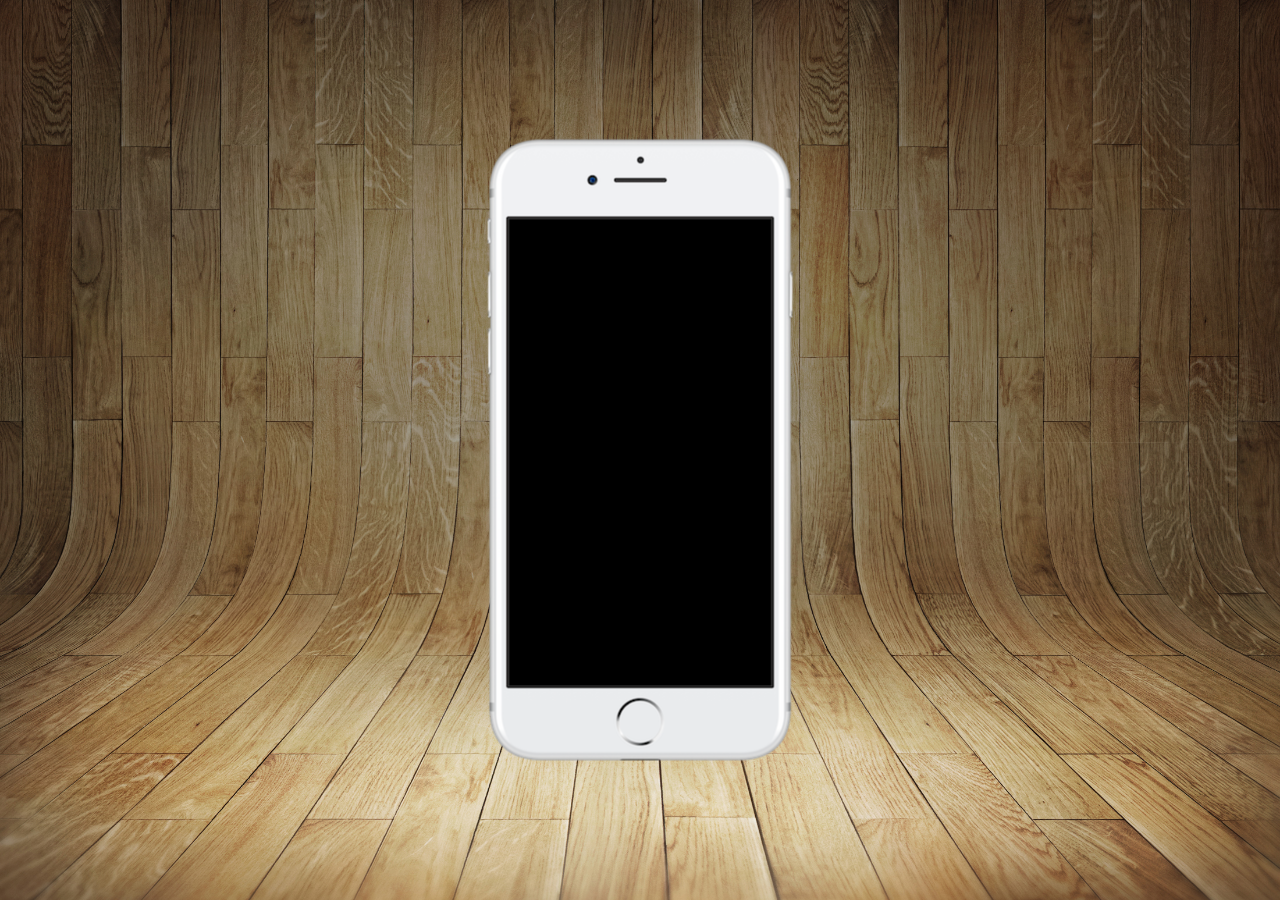
==== index.html @ 51a12d2a "inicio do projeto, colocando imagens de fundo e do telefone." ====
<!DOCTYPE html>
<html lang="pt-br">
<head>
    <meta charset="UTF-8">
    <meta name="viewport" content="width=device-width, initial-scale=1.0">
    <link rel="shortcut icon" href="triforce-favicon.png" type="image/x-icon">
    <link rel="stylesheet" href="/estilos/style.css">
    <title>Projeto Redes Sociais</title>
</head>
<body>
    <main>
        <section id="telefone">

        </section>
        <section id="redes-sociais">

        </section>
    </main>
    
</body>
</html>
---- estilos/style.css ----
@charset "UTF-8";

* {
    margin: 0px;
    padding: 0px;
    font-family: Arial, Helvetica, sans-serif;
}

html, body {
    height: 100vh;
    width: 100vw;
    background-color: black;
}

body {
    background: url('../imagens/fundo-madeira.jpg')
    no-repeat top center;
    background-size: cover;
    background-attachment: fixed;
}

main {
    position: relative;
    height: 100vh;
}

section#telefone {
    position: absolute;
    top: 50%;
    left: 50%;
    transform: translate(-50%, -50%);
    height: 627px;
    width: 311px;
    background: url('../imagens/frame-iphone.png') no-repeat;
}
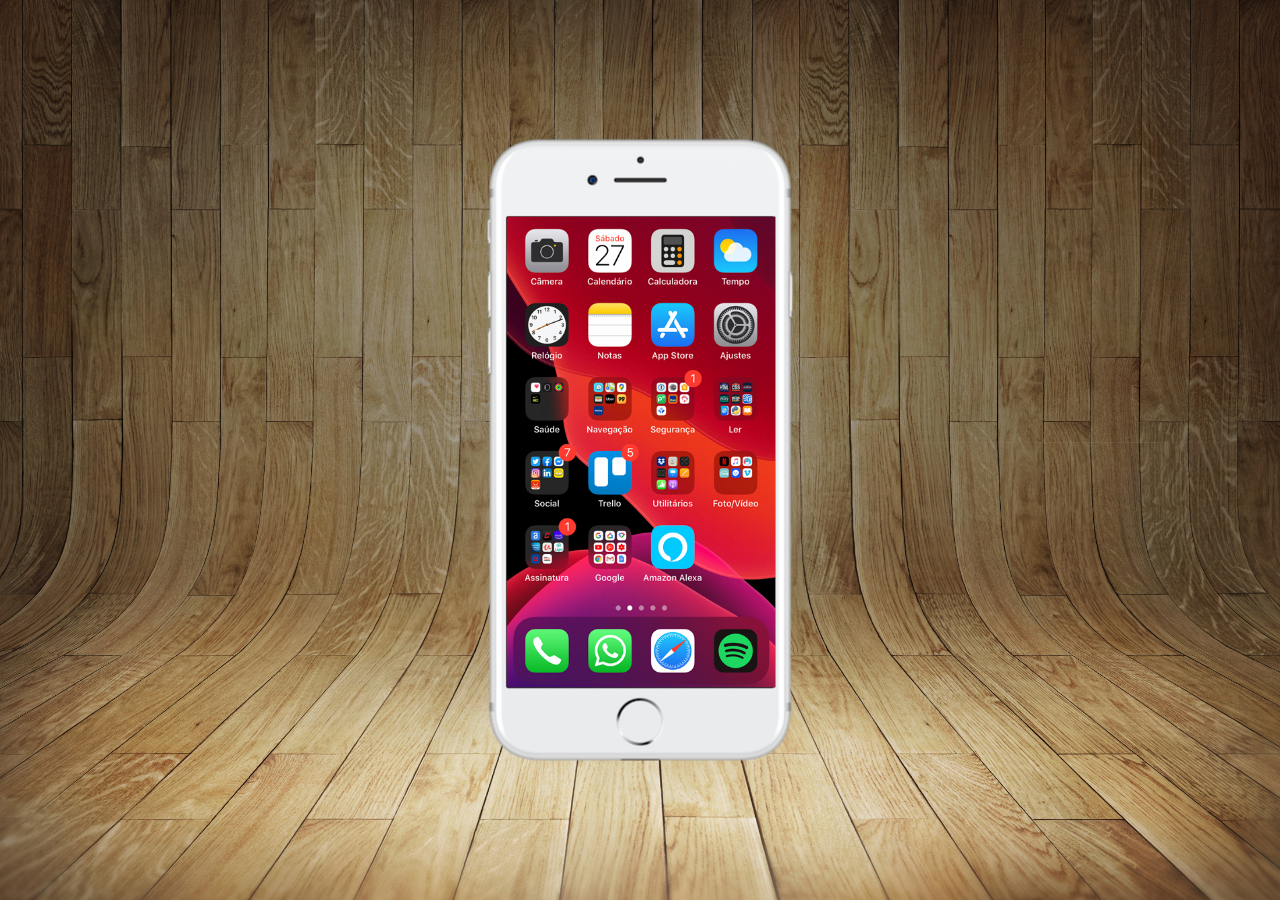
==== commit 6dd5796b: "criada a tela home" ====
--- a/index.html
+++ b/index.html
@@ -10,7 +10,9 @@
 <body>
     <main>
         <section id="telefone">
+            <iframe src="home.html" name="tela" id="tela" frameborder="0">
 
+            </iframe>
         </section>
         <section id="redes-sociais">
 
--- a/estilos/style.css
+++ b/estilos/style.css
@@ -32,4 +32,12 @@
     height: 627px;
     width: 311px;
     background: url('../imagens/frame-iphone.png') no-repeat;
+}
+
+iframe#tela {
+    position: relative;
+    top: 80px;
+    left: 22px;
+    width: 269px;
+    height: 471px;
 }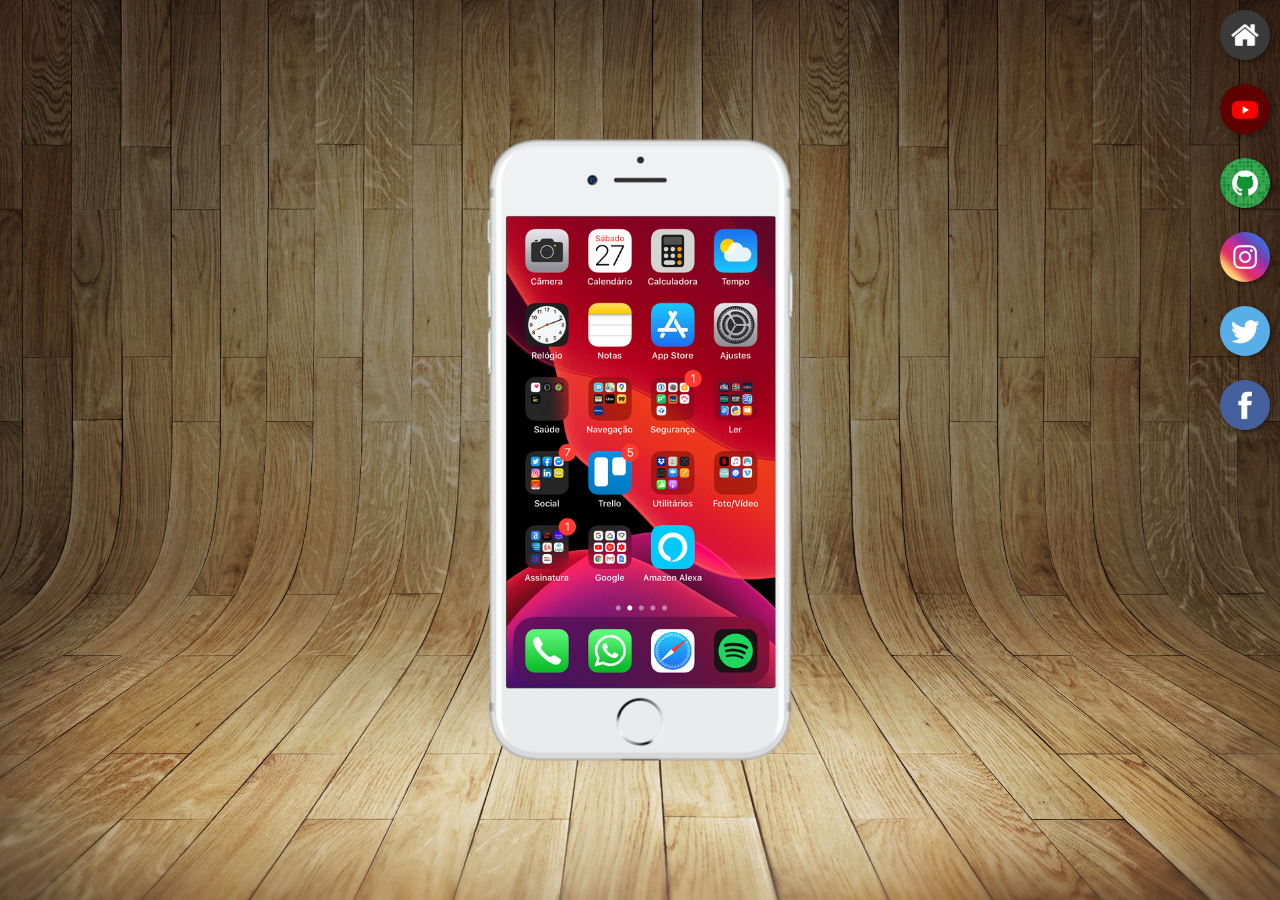
==== commit fecfabed: "criados os botões laterais" ====
--- a/index.html
+++ b/index.html
@@ -11,11 +11,16 @@
     <main>
         <section id="telefone">
             <iframe src="home.html" name="tela" id="tela" frameborder="0">
-
+                Seu navegador não é compatível com isso.
             </iframe>
         </section>
         <section id="redes-sociais">
-
+            <a href="#" target="tela"><img src="imagens/logo-home.jpg" alt=""></a><br>
+            <a href="" target="tela"><img src="imagens/logo-youtube.jpg" alt=""></a><br>
+            <a href="" target="tela"><img src="imagens/logo-github.jpg" alt=""></a><br>
+            <a href="" target="tela"><img src="imagens/logo-instagram.jpg" alt=""></a><br>
+            <a href="" target="tela"><img src="imagens/logo-twitter.jpg" alt=""></a><br>
+            <a href="" target="tela"><img src="imagens/logo-facebook.jpg" alt=""></a>
         </section>
     </main>
     
--- a/estilos/style.css
+++ b/estilos/style.css
@@ -40,4 +40,23 @@
     left: 22px;
     width: 269px;
     height: 471px;
+}
+
+section#redes-sociais {
+    text-align: right;
+}
+
+section#redes-sociais > a > img {
+    width: 50px;
+    margin: 10px;
+    border-radius: 50%;
+    box-shadow: 2px 2px 5px rgba(0, 0, 0, 0.400);
+    box-sizing: border-box;
+}
+
+section#redes-sociais img:hover {
+    border: 2px solid rgba(255, 255, 255, 0.61);
+    transform: translate(-3px, -3px);
+    box-shadow: 5px 5px 10px rgba(0, 0, 0, 0.61);
+    transition: transform .3s; border: .7s;
 }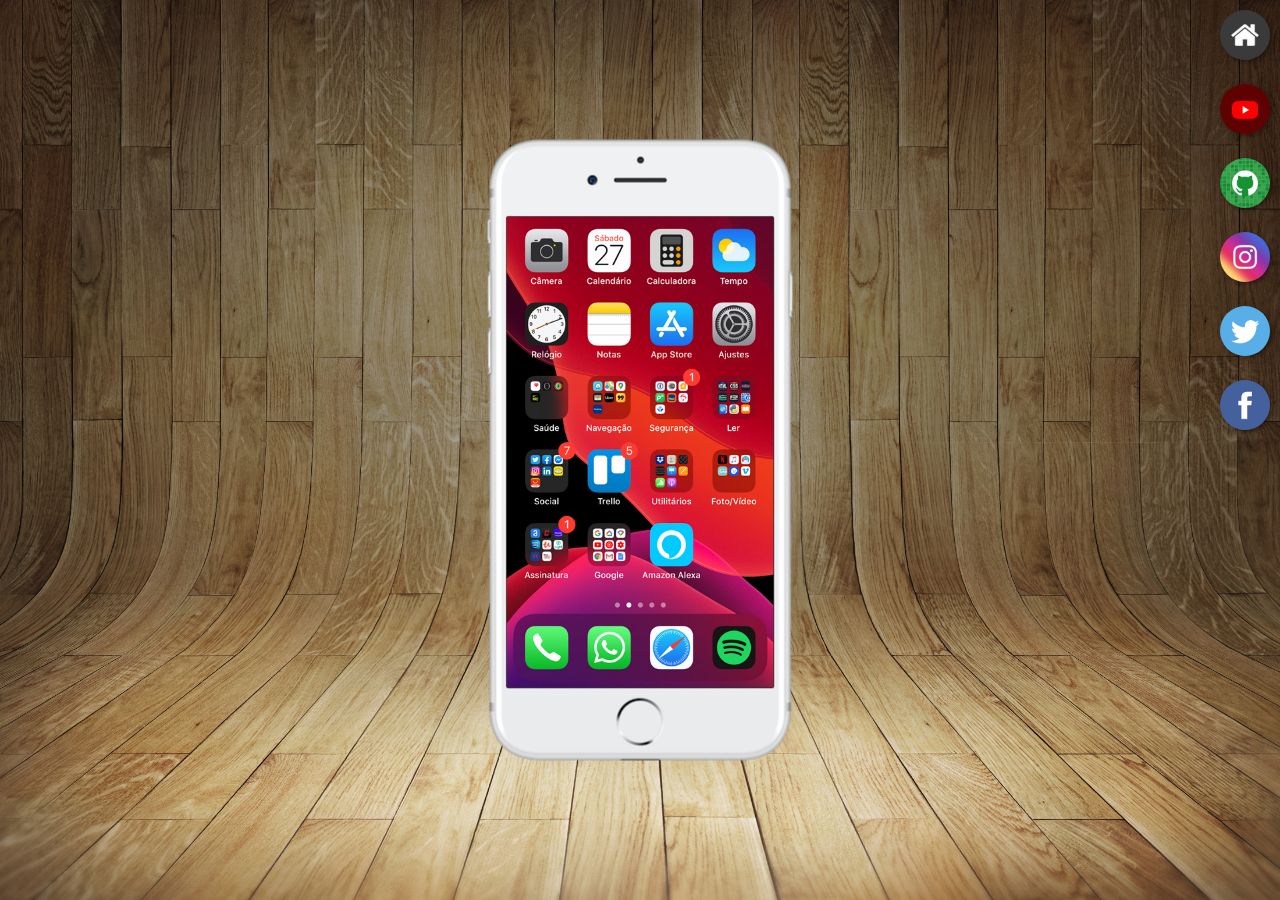
==== commit 20692f85: "finalizando o projeto." ====
--- a/index.html
+++ b/index.html
@@ -15,12 +15,12 @@
             </iframe>
         </section>
         <section id="redes-sociais">
-            <a href="#" target="tela"><img src="imagens/logo-home.jpg" alt=""></a><br>
-            <a href="" target="tela"><img src="imagens/logo-youtube.jpg" alt=""></a><br>
-            <a href="" target="tela"><img src="imagens/logo-github.jpg" alt=""></a><br>
-            <a href="" target="tela"><img src="imagens/logo-instagram.jpg" alt=""></a><br>
-            <a href="" target="tela"><img src="imagens/logo-twitter.jpg" alt=""></a><br>
-            <a href="" target="tela"><img src="imagens/logo-facebook.jpg" alt=""></a>
+            <a href="home.html" target="tela"><img src="imagens/logo-home.jpg" alt=""></a><br>
+            <a href="youtube.html" target="tela"><img src="imagens/logo-youtube.jpg" alt=""></a><br>
+            <a href="github.html" target="tela"><img src="imagens/logo-github.jpg" alt=""></a><br>
+            <a href="instagram.html" target="tela"><img src="imagens/logo-instagram.jpg" alt=""></a><br>
+            <a href="twitter.html" target="tela"><img src="imagens/logo-twitter.jpg" alt=""></a><br>
+            <a href="facebook.html" target="tela"><img src="imagens/logo-facebook.jpg" alt=""></a>
         </section>
     </main>
     
--- a/estilos/style.css
+++ b/estilos/style.css
@@ -38,7 +38,7 @@
     position: relative;
     top: 80px;
     left: 22px;
-    width: 269px;
+    width: 267px;
     height: 471px;
 }
 
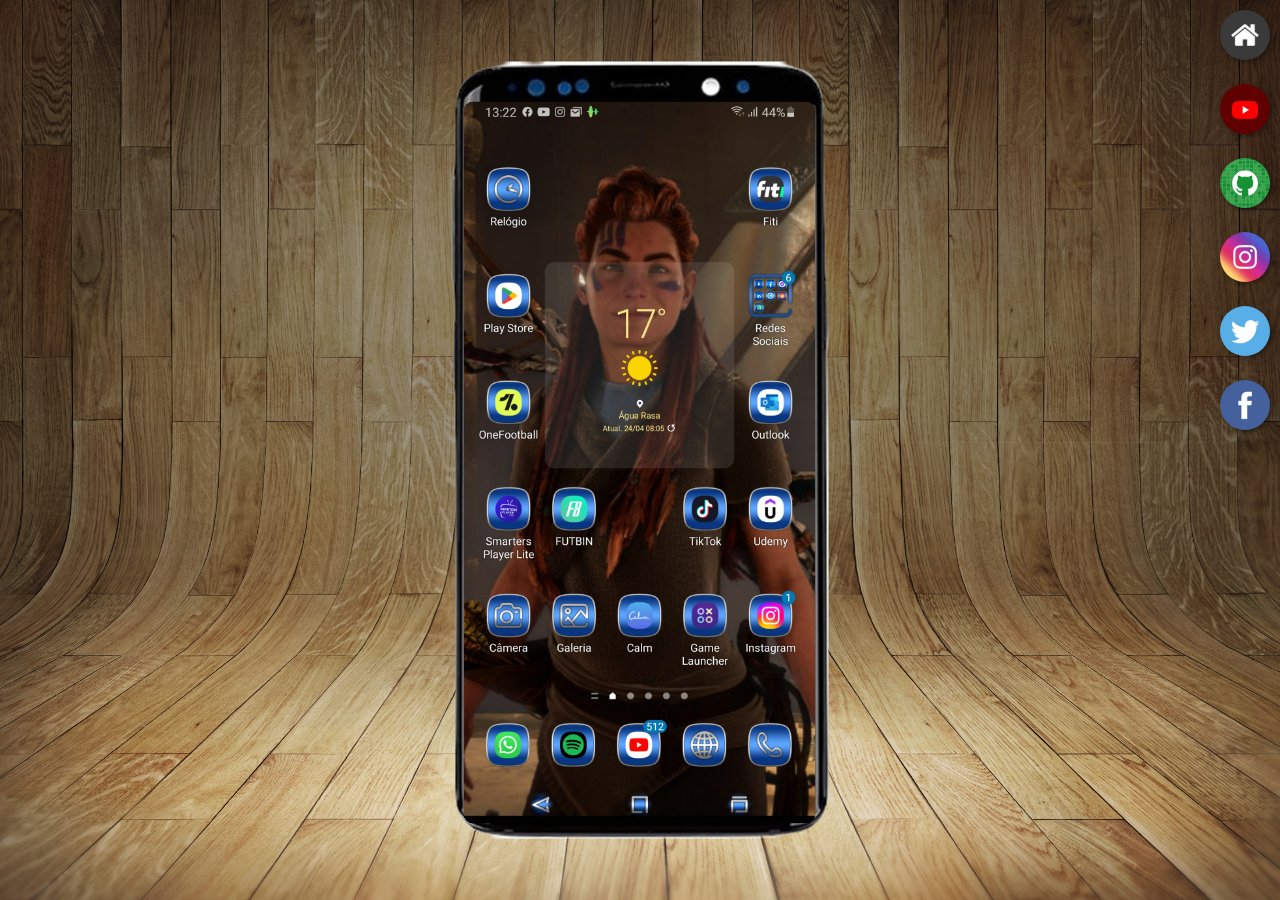
==== commit 7d93f993: "toque final na organização" ====
--- a/index.html
+++ b/index.html
@@ -10,17 +10,17 @@
 <body>
     <main>
         <section id="telefone">
-            <iframe src="home.html" name="tela" id="tela" frameborder="0">
+            <iframe src="../templates/home.html" name="tela" id="tela" frameborder="0">
                 Seu navegador não é compatível com isso.
             </iframe>
         </section>
         <section id="redes-sociais">
-            <a href="home.html" target="tela"><img src="imagens/logo-home.jpg" alt=""></a><br>
-            <a href="youtube.html" target="tela"><img src="imagens/logo-youtube.jpg" alt=""></a><br>
-            <a href="github.html" target="tela"><img src="imagens/logo-github.jpg" alt=""></a><br>
-            <a href="instagram.html" target="tela"><img src="imagens/logo-instagram.jpg" alt=""></a><br>
-            <a href="twitter.html" target="tela"><img src="imagens/logo-twitter.jpg" alt=""></a><br>
-            <a href="facebook.html" target="tela"><img src="imagens/logo-facebook.jpg" alt=""></a>
+            <a href="templates/home.html" target="tela"><img src="../imagens/logo-home.jpg" alt=""></a><br>
+            <a href="templates/youtube.html" target="tela"><img src="../imagens/logo-youtube.jpg" alt=""></a><br>
+            <a href="templates/github.html" target="tela"><img src="../imagens/logo-github.jpg" alt=""></a><br>
+            <a href="templates/instagram.html" target="tela"><img src="../imagens/logo-instagram.jpg" alt=""></a><br>
+            <a href="templates/twitter.html" target="tela"><img src="../imagens/logo-twitter.jpg" alt=""></a><br>
+            <a href="templates/facebook.html" target="tela"><img src="../imagens/logo-facebook.jpg" alt=""></a>
         </section>
     </main>
     
--- a/estilos/style.css
+++ b/estilos/style.css
@@ -29,17 +29,18 @@
     top: 50%;
     left: 50%;
     transform: translate(-50%, -50%);
-    height: 627px;
-    width: 311px;
-    background: url('../imagens/frame-iphone.png') no-repeat;
+    height: 777px;
+    width: 377px;
+    background: url('../imagens/s9plus-screen.png') no-repeat;
 }
 
 iframe#tela {
     position: relative;
-    top: 80px;
-    left: 22px;
-    width: 267px;
-    height: 471px;
+    border-radius: 10px;
+    top: 40px;
+    left: 12px;
+    width: 352px;
+    height: 722px;
 }
 
 section#redes-sociais {
